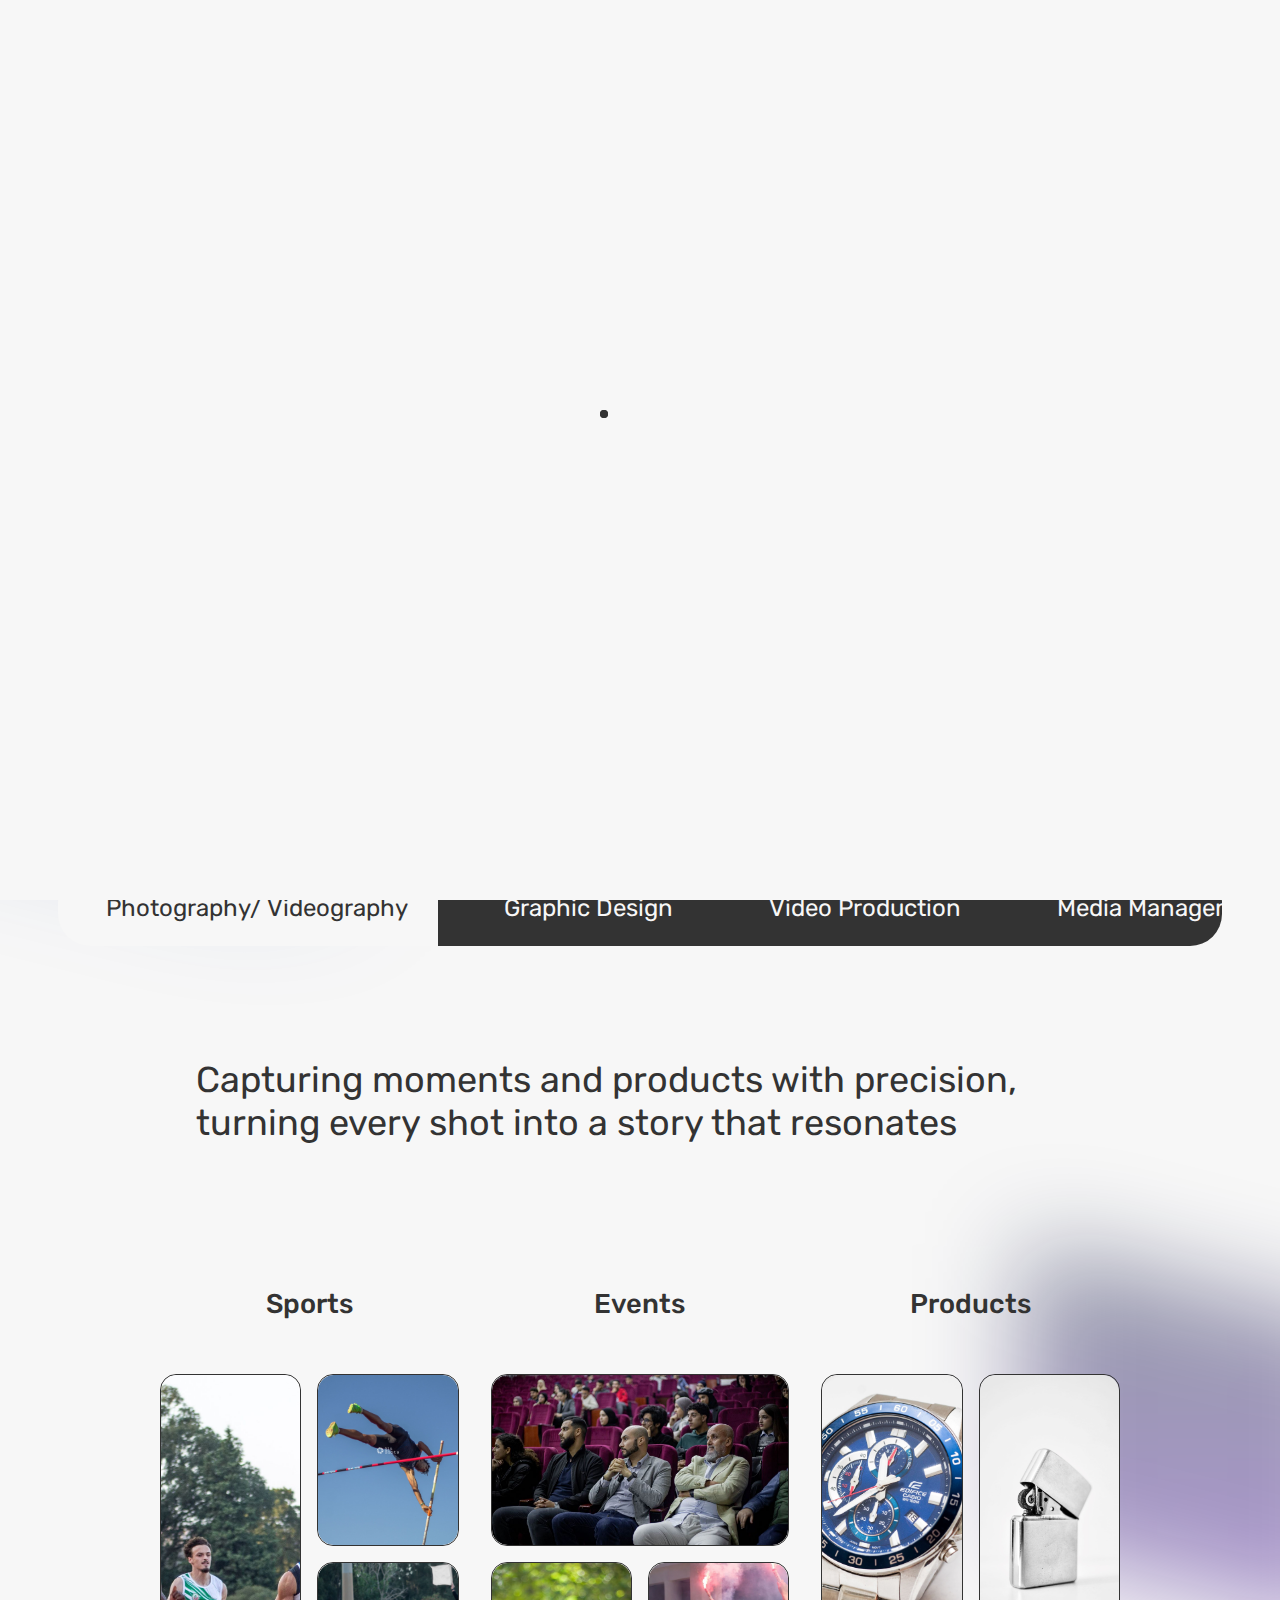
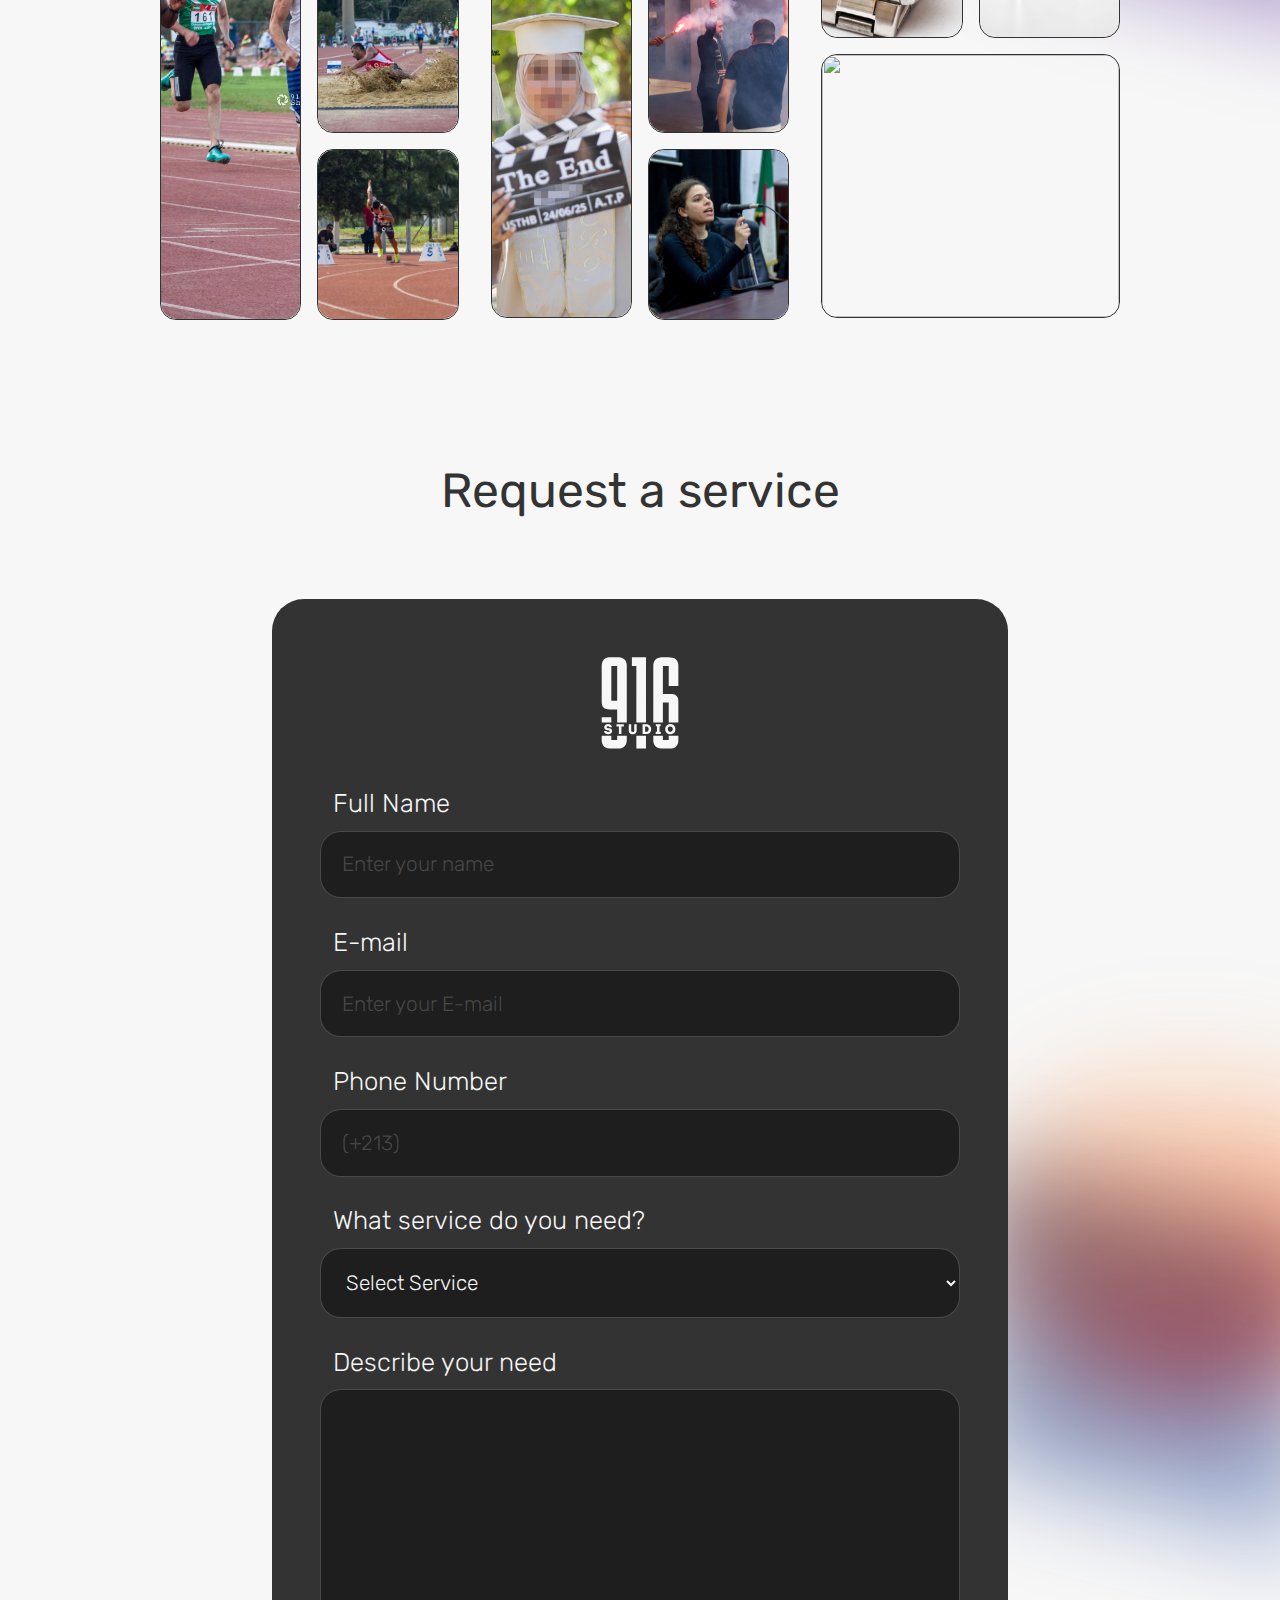
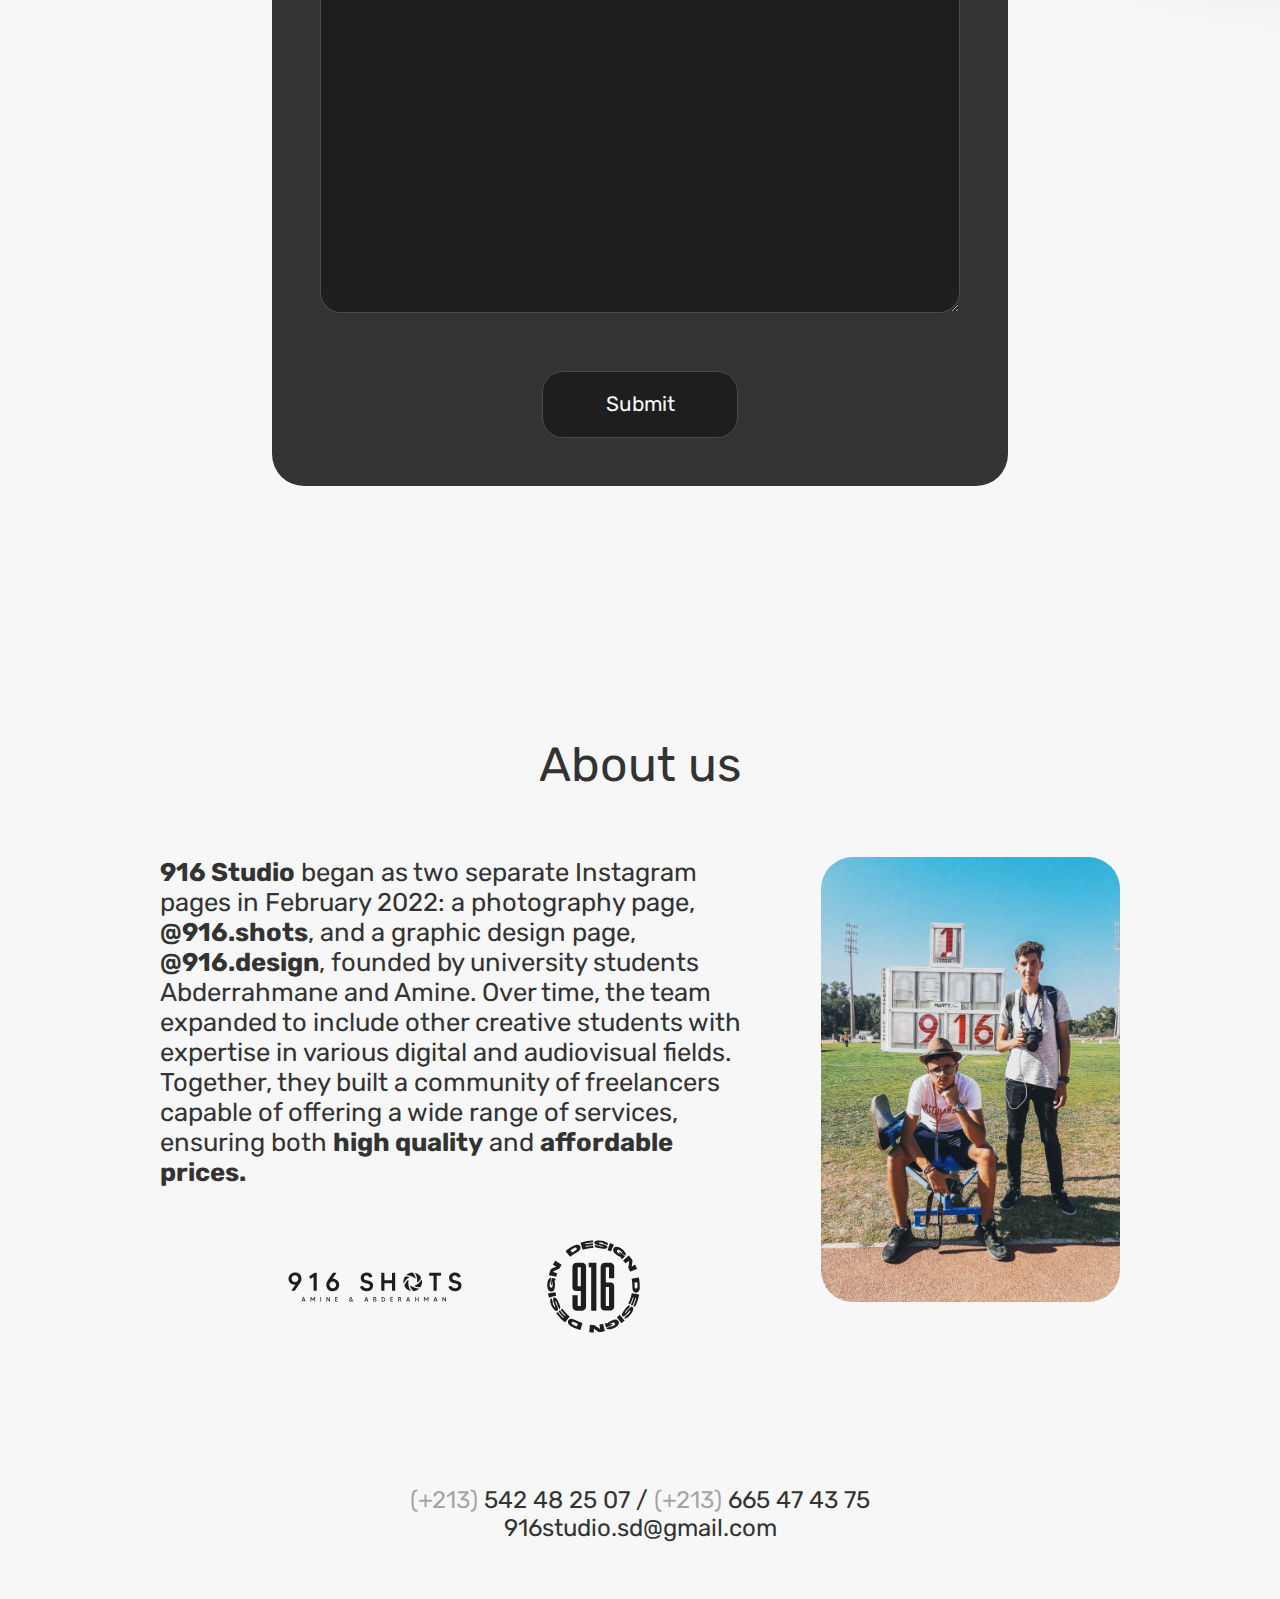
==== en/index.html @ 5a2e899f "v0.3" ====
<!DOCTYPE html>
<html lang="en">
<head>
   <meta charset="UTF-8">
   <meta name="viewport" content="width=device-width, initial-scale=1.0">
   <title>916 Studio</title>

   <!-- css -->
      <!--main stylesheet-->
   <link rel="stylesheet" href="../css/style.css">
      <!-- rubik font -->
   <link rel="preconnect" href="https://fonts.googleapis.com">
<link rel="preconnect" href="https://fonts.gstatic.com" crossorigin>
<link href="https://fonts.googleapis.com/css2?family=Open+Sans:ital,wght@0,300..800;1,300..800&family=Poppins:ital,wght@0,100;0,200;0,300;0,400;0,500;0,600;0,700;0,800;0,900;1,100;1,200;1,300;1,400;1,500;1,600;1,700;1,800;1,900&family=Rubik:ital,wght@0,300..900;1,300..900&display=swap" rel="stylesheet"> 
      <!--tab icon-->
   <link rel="shortcut icon" href="../assets/916logo.svg" type="image/x-icon">
      <!-- fancybox -->
   <link rel="stylesheet" href="../css/fancybox.css">
      <!-- fontawesome -->
      <link rel="stylesheet" href="https://cdnjs.cloudflare.com/ajax/libs/font-awesome/6.6.0/css/all.min.css" integrity="sha512-Kc323vGBEqzTmouAECnVceyQqyqdsSiqLQISBL29aUW4U/M7pSPA/gEUZQqv1cwx4OnYxTxve5UMg5GT6L4JJg==" crossorigin="anonymous" referrerpolicy="no-referrer" />






   <!-- JS -->
      <!-- main js -->
   <script src="../js/app.js" defer></script>


 
</head>
<body>
   <header class="header">
      <a href="#about">About us</a> 
      <a href="#form" class="contactUs">Contact Us</a>
   </header>

   <section id="hero-d" class="hero">
      <div class="left">
         <p class="t1">Full Digital Agency</p>
         <h1>Step into a better <br>Business</h1>
         <p>We improve <span>Companies & Personal Brands</span></p>
      </div>
      <div class="right">
         <img src="../assets/916logo.svg" alt="916 Studio">
         <a href="https://www.instagram.com/_916.studio_/" class="insta" target="_blank">
            <i class="fa-brands fa-instagram"></i>
            @916 studio
         </a>
      </div>
      <img src="../assets/bg1.svg" alt="" class="bg1">
   </section>

   <section id="hero-m" class="hero">
         <p class="t1">Full Digital Agency</p>
         <h1>Step into a better</h1>

         <div class="flex">
            <div class="left"><h1>Business</h1>
               <p>We improve <span>Companies & Personal Brands</span></p></div>
            <div class="right">
               <img src="../assets/916logo.svg" alt="916 Studio">
               <a href="https://www.instagram.com/_916.studio_/" class="insta" target="_blank">
                  <i class="fa-brands fa-instagram"></i>
                  @916 studio
               </a>
            </div>

      </div>
      <img src="../assets/bg1.svg" alt="" class="bg1">
   </section>

   <section class="works">

   <div class="filters">
      <div class="activeFilter"></div>
      <div class="filter active pv" data-filter="pv">Photography/ Videography</div>
      <div class="filter gd" data-filter="gd">Graphic Design</div>
      <div class="filter vp" data-filter="vp">Video Production</div>
      <div class="filter med" data-filter="med">Media Management</div>
      <div class="filter uiux" data-filter="uiux">Websites & UI/UX</div>
   </div>
   <div class="categoriesWrapper">
      
   <div class="category pv active">
      <p class="intro">Capturing moments and products with precision, turning every shot into a story that resonates</p>
      <div class="container">
         <div class="subcat sports">
            <p class="title">Sports</p>
            <div class="gridContainer">
               <a href="../assets/1 - Photography/Sport/1.jpg" data-fancybox="Photography - Sports" data-caption="Sports Portrait">
                  <img src="../assets/1 - Photography/Sport/1.jpg" alt="">
               </a>
               <a href="../assets/1 - Photography/Sport/2.jpg" data-fancybox="Photography - Sports" data-caption="Sports Portrait">
                  <img src="../assets/1 - Photography/Sport/2.jpg" alt="">
               </a>
               <a href="../assets/1 - Photography/Sport/3.jpg" data-fancybox="Photography - Sports" data-caption="Sports Portrait">
                  <img src="../assets/1 - Photography/Sport/3.jpg" alt="">
               </a>
               <a href="../assets/1 - Photography/Sport/4.jpg" data-fancybox="Photography - Sports" data-caption="Sports Portrait">
                  <img src="../assets/1 - Photography/Sport/4.jpg" alt="">
               </a>
               
            </div>
         </div>
         <div class="subcat events">
            <p class="title">Events</p>
            <div class="gridContainer">
               <a href="../assets/1 - Photography/Event/1.jpg" data-fancybox="Photography - Events" data-caption="Events Portrait">
               <img src="../assets/1 - Photography/Event/1.jpg" alt="">
               </a>
               <a href="../assets/1 - Photography/Event/2.jpg" data-fancybox="Photography - Events" data-caption="Events Portrait">
                  <img src="../assets/1 - Photography/Event/2.jpg" alt="">
               </a>
               <a href="../assets/1 - Photography/Event/3.jpg" data-fancybox="Photography - Events" data-caption="Events Portrait">
                  <img src="../assets/1 - Photography/Event/3.jpg" alt="">
               </a>
               <a href="../assets/1 - Photography/Event/4.jpg" data-fancybox="Photography - Events" data-caption="Events Portrait">
                  <img src="../assets/1 - Photography/Event/4.jpg" alt="">
               </a>
               
            </div>
         </div>
         <div class="subcat products">
            <p class="title">Products</p>
            <div class="gridContainer">
               <a href="../assets/1 - Photography/Product/1.jpg" data-fancybox="Photography - Products" data-caption="Products Portrait">
                  <img src="../assets/1 - Photography/Product/1.jpg" alt="">
               </a>
               <a href="../assets/1 - Photography/Product/2.jpg" data-fancybox="Photography - Products" data-caption="Products Portrait">
                  <img src="../assets/1 - Photography/Product/2.jpg" alt="">
               </a>
               <a href="../assets/1 - Photography/Product/3.jpg" data-fancybox="Photography - Products" data-caption="Products Portrait">
                  <img src="../assets/1 - Photography/Product/3.jpg" alt="">
               </a>
               
               
            </div>
         </div>
      </div>
   </div>
   <div class="category gd">
      <p class="intro">Crafting visually stunning designs that captivate your audience and elevate your brand’s identity</p>
      <div class="container">
         <div class="subcat branding">
            <p class="title">Branding</p>
            <div class="gridContainer">
               <a href="../assets/2 - Design/Branding/1.jpg" data-fancybox="Graphic Design - Branding" data-caption="Branding">
                  <img src="../assets/2 - Design/Branding/1.jpg" alt="">
               </a>
               <a href="../assets/2 - Design/Branding/2.png" data-fancybox="Graphic Design - Branding" data-caption="Branding">
                  <img src="../assets/2 - Design/Branding/2.png" alt="">
               </a>
               <a href="../assets/2 - Design/Branding/3.png" data-fancybox="Graphic Design - Branding" data-caption="Branding">
                  <img src="../assets/2 - Design/Branding/3.png" alt="">
               </a>
               <a href="../assets/2 - Design/Branding/4.png" data-fancybox="Graphic Design - Branding" data-caption="Branding">
                  <img src="../assets/2 - Design/Branding/4.png" alt="">
               </a>
            </div>
         </div>

         <div class="subcat posters">
            <p class="title">Posters</p>
            <div class="gridContainer">
               <a href="../assets/2 - Design/Poster/1.jpg" data-fancybox="Graphic Design - Posters" data-caption="Posters">
                  <img src="../assets/2 - Design/Poster/1.jpg" alt="">
               </a>
               <a href="../assets/2 - Design/Poster/2.jpg" data-fancybox="Graphic Design - Posters" data-caption="Posters">
                  <img src="../assets/2 - Design/Poster/2.jpg" alt="">
               </a>
               <a href="../assets/2 - Design/Poster/3.png" data-fancybox="Graphic Design - Posters" data-caption="Posters">
                  <img src="../assets/2 - Design/Poster/3.png" alt="">
               </a>
               <a href="../assets/2 - Design/Poster/4.jpg" data-fancybox="Graphic Design - Posters" data-caption="Posters">
                  <img src="../assets/2 - Design/Poster/4.jpg" alt="">
               </a>
            </div>
         </div>

         <div class="subcat printables">
            <p class="title">Printable</p>
            <div class="gridContainer">
               <a href="../assets/2 - Design/Printables/1.png" data-fancybox="Graphic Design - Printable" data-caption="Printable">
                  <img src="../assets/2 - Design/Printables/1.png" alt="">
               </a>
               <a href="../assets/2 - Design/Printables/2.png" data-fancybox="Graphic Design - Printable" data-caption="Printable">
                  <img src="../assets/2 - Design/Printables/2.png" alt="">
               </a>
               <a href="../assets/2 - Design/Printables/3.png" data-fancybox="Graphic Design - Printable" data-caption="Printable">
                  <img src="../assets/2 - Design/Printables/3.png" alt="">
               </a>
               <a href="../assets/2 - Design/Printables/4.png" data-fancybox="Graphic Design - Printable" data-caption="Printable">
                  <img src="../assets/2 - Design/Printables/4.png" alt="">
               </a>
            </div>
         </div>
      </div>
   </div>
   <div class="category vp">
      <p class="intro">Bringing your vision to life through dynamic video content, from events to commercials to motion graphics</p>
      <div class="container">
         <div class="subcat events-comm">
            <p class="title">Events & Commercials</p>
            <div class="gridContainer">
               <a href="../assets/3 - Video Production/Events & Commercials/tiu highlights.mp4" data-fancybox="Video Production - Events & Commercials" data-caption="Tech It Up Highlights">
                  <img src="../assets/1 - Photography/Product/3.jpg" alt="">
               </a>
               <a href="../assets/3 - Video Production/Events & Commercials/ignite high last.mp4" data-fancybox="Video Production - Events & Commercials" data-caption="Ignite Highlights">
                  <img src="../assets/1 - Photography/Product/3.jpg" alt="">
               </a>
               <a href="../assets/3 - Video Production/Events & Commercials/RECAP.mp4" data-fancybox="Video Production - Events & Commercials" data-caption="Recap Video">
                  <img src="../assets/1 - Photography/Product/3.jpg" alt="">
               </a>
               <a href="../assets/3 - Video Production/Events & Commercials/spb highlights.mp4" data-fancybox="Video Production - Events & Commercials" data-caption="Spelling Bee Highlights">
                  <img src="../assets/1 - Photography/Product/3.jpg" alt="">
               </a>
            </div>
         </div>

         <div class="subcat motionGraphics">
            <p class="title">Motion Graphics</p>
            <div class="gridContainer">
               <a href="#aquaMotion" data-fancybox="Video Production - Motion Graphics" data-caption="Aqua Motion Graphics">
                  <img src="../assets/1 - Photography/Product/3.jpg" alt="">
                  <div id="aquaMotion" class="lottieContainer"></div>
               </a>
               <a href="#majorMotion" data-fancybox="Video Production - Motion Graphics" data-caption="MAJOR Motion Graphics">
                  <img src="../assets/1 - Photography/Product/3.jpg" alt="">
                  <div id="majorMotion" class="lottieContainer"></div>
               </a>
               <a href="#panttriMotion" data-fancybox="Video Production - Motion Graphics" data-caption="Panttri Motion Graphics">
                  <img src="../assets/1 - Photography/Product/3.jpg" alt="">
                  <div id="panttriMotion" class="lottieContainer"></div>
               </a>
               
            </div>
         </div>
         
         
      </div>
   </div>
   <div class="category med">
      <p class="intro">Maximizing your brand’s reach and impact with strategic media management across all platforms</p>
      <div class="container">
         <div class="subcat">
            <p class="title">Media Management</p>
            <div class="gridContainer">
               <div class="facebookAnim"></div>
               <div class="instagramAnim"></div>
               <div class="youtubeAnim"></div>
               <div class="websiteAnim"></div>
               
            </div>
         </div>

      </div>
   </div>
   <div class="category uiux">
      <p class="intro">Building intuitive, user-centric websites that drive engagement and deliver seamless digital experiences</p>
      <div class="container">
         <div class="subcat websites motionGraphics">
            <p class="title">Websites</p>
            <div class="gridContainer">
               <a href="#aquaMotion" >
                  <img src="../assets/5 - Websites & UI UX/websites/boldo=landingpage.png" alt="">
                  
               </a>
               <a href="#majorMotion">
                  <img src="../assets/5 - Websites & UI UX/websites/polymaze.png" alt="">
               </a>
               <a href="#panttriMotion">
                  <img src="../assets/5 - Websites & UI UX/websites/eddie-homepage.png" alt="">
               </a>
               
            </div>
         </div>

         

         
      </div>
   </div>
   </div>
   <div class="bg2">
      <img src="../assets/bg2.svg" alt="">
   </div>
   </section>

   <section id="form">
      <p class="title">Request a service</p>

      <form action="https://script.google.com/macros/s/AKfycbzNjo3JsYWdeFVuOi_zn0ZlHzW0Jx4ur2ZrCqBUbPk4MSty4FqNXvdWJJ5gXZXS-sIGLg/exec" method="POST" class="form">
         <img src="../assets/916logo white.svg" alt="916 Studio">

         <div>
            
            <label for="fnameInp">Full Name</label>
            <input type="text" name="full_name" id="fnameInp" placeholder="Enter your name" required>

         </div>
         <div>
            <label for="email">E-mail</label>
            <input type="email" name="email" id="emailInp" placeholder="Enter your E-mail" required>

         </div>

         <div>
            <label for="phone_number">Phone Number</label>
            <input type="tel" name="phone_number" id="phoneNumInp" placeholder="(+213)" pattern="^(00213|\+213|0)(5|6|7)[0-9]{8}$" required>
   
         </div>

         <div>
            <label for="service">What service do you need?</label>
            <select name="service" id="serviceInp" required>
               <option value="select service" hidden selected>Select Service</option>
               <option value="photography/ videography">Photography & Videography</option>
               <option value="graphic design">Graphic Design</option>
               <option value="video Production">Video Production</option>
               <option value="media management">Media Management</option>
               <option value="web dev/ UI/UX">Web Development & UI/UX</option>
            </select>
         </div>

         <div>
            <label for="description">Describe your need</label>
            <textarea name="description" id="descriptionInp" min="10" rows="20"></textarea>
         </div>
         <p class="error"><b>Note: </b>We strictly do not use music in Video Production.</p>
         <button type="submit">Submit</button>
      </form>
      <div class="bg3">
         <img src="../assets/bg3.svg" alt="">

      </div>
   </section>

   <section id="about">
      <p class="title">About us</p>
<div class="flex">
   
   <div class="left">
      <p><b>916 Studio</b> began as two separate Instagram pages in February 2022: a photography page, <b>@916.shots</b>, and a graphic design page, <b>@916.design</b>, founded by university students Abderrahmane and Amine. Over time, the team expanded to include other creative students with expertise in various digital and audiovisual fields. Together, they built a community of freelancers capable of offering a wide range of services, ensuring both <b>high quality</b> and <b>affordable prices.</b></p>
      <div class="flex">
         <img src="../assets/Website/916 Shots.svg" alt="">
         <img src="../assets/Website/916DESIGNn-01.svg" alt="">
      </div>
   </div>
   <div class="right">
      <img src="../assets/Website/about-us.jpeg" alt="">
   </div>
</div>
   </section>

   <footer>
      <p class="num">
         <span>(+213)</span> 542 48 25 07 / <span>(+213)</span> 665 47 43 75
      </p>
      <p class="email">
         916studio.sd@gmail.com
      </p>
   </footer>

   <div class="loader">
      <div class="ld-ripple">
         <div></div>
         <div></div>
       </div>
   </div>


   <script src="https://cdn.jsdelivr.net/npm/@fancyapps/ui@5.0/dist/fancybox/fancybox.umd.js"></script>
   <script >
      Fancybox.bind('[data-fancybox]', {

   });   
   </script>


   <script src="../js/lottie.js"></script>
   <script src="../js/lottie-config.js"></script>
</body>
</html>
---- css/style.css ----
:root{

   --wbg: #F7F7F7;
   --d1: #1E1E1E;
   --d2: #333333;
   --placeholder: #F7F7F733;
   --purple: #462D80;
   --footer-n : #1E1E1E66;
   --font: 'Rubik', sans-serif;
   --red: #dc3545;

   --inline-m1: clamp(3em,15vw,10em);
   --inline-m2: clamp(3em,9vw,10em);
   --inline-m3: clamp(1.5em,4.5vw,5em);
}
*{
   margin: 0;
   padding: 0;
   box-sizing: border-box;
   font-family: var(--font);
}
html{
   scroll-behavior: smooth;
   /* overflow-x: hidden; */
}
body{
   background: var(--wbg);
   /* overflow-x: hidden; */
}


button, a{
   all: unset;
   cursor: pointer;
}

header{
   display: flex;
   justify-content: space-between;
   align-items: center;
   padding: 3em  var(--inline-m1);
}

header h2{
   font-weight: 800;
   color: var(--d1) ;
}

header a.contactUs{
   background: var(--d2);
   color: var(--wbg);
   border-radius: 1em;
   padding: 1em 2em;

}

header a:not(.contactUs){
   font-weight: 700;
   font-size: 1.5em;
}


span{
   color: var(--purple);

}

h1,p,h2,h3{
   color: var(--d2);
}

p.error{
   color:white;
   background: var(--red);
   padding: 1em;
   border: 1px solid red;
   width: 100%;
   display: none;
}

header,section,footer{
   max-width: 1800px;
   margin: auto;
}

section.hero{
   padding: 3em  var(--inline-m2);
   position: relative;
}

section.hero .right{
   display: flex;
   flex-direction: column;
   align-items: center;
   justify-content: center;
}

section.hero .right a{
   font-size: 1.4em;
   border: 1px solid var(--footer-n);
   padding: 0.5em 1em;
   background: #ffffff;
   border-radius: 0.5em;
   display: flex;
   gap: 0.4em;
   align-items: center;
   transition: 0.3s;
}

section.hero .right a:hover{
   color: #000000;
   background: #E7E7E711;
}


#hero-d{
   display: flex;
   justify-content: space-between;
}

section.hero p.t1{
   color: var(--d1);
}
section.hero h1{
   font-size: 6em;
   margin-bottom: 1em;
}
section.hero p{
   font-size: 2.5em;
}
.bg1,.bg2,.bg3{
   position: absolute;
   /* filter: blur(50px); */
   z-index: -1;
   max-width: 80vw;
   overflow: hidden;

}

.bg1 img,.bg2 img,.bg3 img{
   max-width: 100%;
}

section.hero .bg1{
   left: 0;
   top: 40vh;
   transform: translateY(-50%) scale(1.5);

}
section.hero#hero-d{
   display: flex;
}
section.hero#hero-m{
   display: none;
}

section.hero#hero-m>h1{
   margin-bottom: 0;
   text-wrap: nowrap;
}

section.hero#hero-m .flex{
   display: grid;
   grid-template-columns: repeat(2,1fr);
}

section.hero#hero-m .flex img{
   max-width: 100%;
}  

section.works .filters::-webkit-scrollbar{
   height: 7px;
   padding: 2px;
   width: 90%;
}

section.works .filters::-webkit-scrollbar-track-piece{
   background: var(--d2);

}

section.works .filters::-webkit-scrollbar-button{
   width: 1em;
   display: block;
   background: transparent;
}
section.works .filters::-webkit-scrollbar-thumb{
   background: var(--d1);
   border-radius: 100vmax;
   
}

section.works .filters{
   background: var(--d2);
   display: flex;
   margin: 3em  var(--inline-m3);
   overflow-x: auto;
   border-radius: 2em;
   position: relative;
   align-items: stretch;
}
section.works .filters .filter{
   color: var(--wbg);
   padding: 1em 2em;
   font-size: 1.5em;
   text-align: center;
   cursor: pointer;
   transition: 0.1s;
   z-index: 1;
   flex-shrink: 0;
   /* flex: 1; */
   height: 100%;
   
   flex-grow: 1;
}


section.works .filters .filter.active{
   color: var(--d2);
   transition: 0;
}
section.works .filters .filter.active:hover{
   background: transparent;
}

section.works .filters .filter:hover{
   background: var(--d1);

}

section.works .filters .activeFilter{
   background: var(--wbg);
   position: absolute;
   height: 100%;
   /* border-radius: 2em; */
   top: 0;
   left: 0;
   width: 100px;
   z-index: 0;
   transition: 0.4s ease-in-out;
}

section.works .categoriesWrapper{
   position: relative;
}
section.works .category{
   padding: 4em var(--inline-m1);
   position: relative;
   visibility: hidden;
   opacity: 0;
   height: 0;
   /* display: none; */
   transition: opacity 0.3s;
   padding: 0;
   z-index: var(--1h);
   top: 0;
   box-sizing: border-box;
}

section.works .category.active{
   padding: 4em var(--inline-m1);
   opacity: 1;
   z-index: 10;
   display: block;
   visibility: visible;
   height: auto;
   padding: auto;
}
section.works .category p.intro{
   font-size: 2.25em;
   margin: 0 1em 4em;
}
section.works .category .container{
   display: grid;
   gap: 2em;
   grid-template-columns: repeat(3,1fr);
   /* height: 70vh; */
   box-sizing: content-box;
}


.subcat{
   display: flex;
   flex-direction: column;
   align-items: center;
   min-height: calc(var(--gcontainerh) + 10vh);

}
p.title{
   font-size: 1.7em;
   font-weight: 500;
   margin-bottom: 2em;
}
.gridContainer img{
   width: 100%;
   height: 100%;
   object-fit: cover;
   border-radius: 1em;
   transition: 0.3s ease-in-out;
}  
.gridContainer a{
   overflow: hidden;
}

.gridContainer img:hover{
   scale: 1.03;
}


.subcat .gridContainer{
   display: grid;
   grid-template-columns: repeat(2,1fr);
   grid-template-rows: repeat(3,1fr);
   gap: var(--gcontainerg);
   width: 100%;
   height: var(--gcontainerh);
   max-height: 0;
   /* height: var(--gcontainerh); */
}

.subcat .gridContainer a{
   border: solid 1px var(--d2);
   border-radius: 1em;
   /* overflow: hidden; */
}
.gridContainer a img{
   width: 100%;
   height: 100%;
}
:root{
   --gcontainerh: 60vh;
   --gcontainerg: 1em;
   --1h:  calc((var(--gcontainerh) - 2* var(--gcontainerg))/3);
   --2h:  calc(2*(var(--gcontainerh) - 2* var(--gcontainerg)) / 3 + var(--gcontainerg));
   --halfh: calc((var(--gcontainerh) - 1* var(--gcontainerg))/2);
  
}

/* sports start */
.subcat.sports .gridContainer a:first-child{
   grid-row-start: 1;
   grid-row-end: 4;
   


}

.subcat.sports .gridContainer a:not(:first-child){

   height: var(--1h);
}

/* sports end */
/* events start */

.subcat.events .gridContainer a:first-child{
   grid-column-start: 1;
   grid-column-end: 3;
   height: var(--1h);
}

.subcat.events .gridContainer a:nth-child(2){
   grid-row-start: 2;
   grid-row-end: 4;
   height: var(--2h);
}

.subcat.events .gridContainer a:nth-child(3),.subcat.events .gridContainer a:nth-child(4){
   height: var(--1h);
}
/* events end */


/* products start */
.subcat.products .gridContainer{
   grid-template-rows: repeat(2,1fr);
}
.subcat.products .gridContainer a:nth-child(3){
   grid-column-start: 1;
   grid-column-end: 3;
   height: var(--halfh);

}

.subcat.products .gridContainer a:nth-child(1),.subcat.products .gridContainer a:nth-child(2){
   height: var(--halfh);
}

/* products end */

/* Branding start */
.subcat.branding .gridContainer a:first-child{
   grid-row-start: 1;
   grid-row-end: 3;
   height: var(--2h);
}

.subcat.branding .gridContainer a:nth-child(4){
   grid-column-start: 1;
   grid-column-end: 3;
   background: #F7F7F7;
   height: var(--1h);
}

.subcat.branding .gridContainer a:nth-child(2),.subcat.branding .gridContainer a:nth-child(3){
   height: var(--1h);
   background: white;

}

.subcat.branding .gridContainer a:nth-child(2) img,
.subcat.branding .gridContainer a:nth-child(3) img ,
.subcat.branding .gridContainer a:nth-child(4) img{
   object-fit: contain;
}


/* branding end */
/* posters start */
.subcat.posters .gridContainer a:nth-child(1),
.subcat.posters .gridContainer a:nth-child(4){
   height: var(--1h);
   background: red;

}

.subcat.posters .gridContainer a:nth-child(2){

   height: var(--2h);
   background: blue;
   grid-row: span 2;


}



.subcat.posters .gridContainer a:nth-child(3){

   height: var(--2h);
   background: blue;
   grid-row: span 2;
}  


/* posters end */

/* printable start */
.subcat.printables .gridContainer a:nth-child(1){
   grid-column: span 2;
   height: var(--1h);

}
.subcat.printables .gridContainer a:nth-child(3){
   grid-row: span 2;
}
.subcat.printables .gridContainer a:nth-child(2),
.subcat.printables .gridContainer a:nth-child(4){
   height: var(--1h);
}
/* printable end */

/* motion graphics start */
.subcat.motionGraphics .gridContainer a:nth-child(1){
   grid-column: span 2;
   height: var(--1h);
}

.subcat.motionGraphics .gridContainer a:nth-child(2),
.subcat.motionGraphics .gridContainer a:nth-child(3){
   grid-row: span 2;
   height: var(--2h);
}

/* motion graphics end */

/* events start */

.subcat.events-comm .gridContainer a:nth-child(1),
.subcat.events-comm .gridContainer a:nth-child(3){
   grid-row: span 2;
   height: var(--2h);

}




/* events end */



section.works .category.vp .container{
   grid-template-columns: repeat(6,1fr);
}
section.works .category.uiux .container .subcat{
   /* grid-template-columns: ; */
   grid-column: 2;
}
section.works .category.vp .container .subcat:first-child{
   grid-column: 2 / span 2;
}


section.works .category.vp .container .subcat{
   grid-column: span 2;
}


.lottieContainer{
   display: none;
}

.lottieContainer *{
   max-height: 70vh;
}


section.works .category.med .container {
   grid-template-columns: repeat(1,1fr);

}

section.works .category.med .container .gridContainer{
   grid-template-columns: repeat(4,1fr);
}


section.works{
   position: relative;
   /* overflow-x: hidden; */
}
section.works .bg2{
   right: 0;
   top: 20%;
   /* scale: 1.3; */
}



section#form{
   display: flex;
   flex-direction: column;
   align-items: center;
   padding: 5em calc(2 * var(--inline-m1));
   position: relative;
}

section#form .bg3{
   right: 0;
   top: 50%;
   transform: translateY(-50%);
   /* scale: 1.3; */
}

section#form form{
   display: flex;
   flex-direction: column;
   align-items: center;
   background: var(--d2);
   border-radius: 2em;
   padding: 3em;
   margin: 5em var(--inline-m1);
   box-sizing: content-box;
   width: 100%;
   gap: 1em;

}
section#form p.title,
section#about p.title{
   font-size: 3em;
   font-weight: 400;
   margin-bottom: 0;
   /* margin-top: 2em; */
}
section#form form img{
   height: 7em;
}
input{
   all: unset;
}
section#form form div{
   width: 100%;
   display: flex;flex-direction: column;
   /* gap: 2em; */
}

   section#form form input,
   section#form form select,
   section#form form textarea{
   background: var(--d1);
   padding: 1em;
   border: 1px solid var(--placeholder);
   border-radius: 1em;
   resize: vertical;
   color: var(--wbg);
   font-size: 1.3em;
   font-weight: 300;
}

section#form form label{
   color: var(--wbg);
   font-size: 1.6em;
   font-weight: 300;
   margin: .5em;
}

section#form form select option{
   font-size: 1.3em;
   padding: 1em;
}

  

section#form form ::placeholder{
   color: var(--placeholder);
}

section#form form button{
   padding: 1em 3em;
   background: var(--d1);
   border: 1px solid var(--placeholder);
   border-radius: 1em;
   color: var(--wbg);
   font-size: 1.3em;
   margin-top: 2em;
   transition: 0.3s;

}
section#form form button:hover{
   background: #101010;
}


/* about us */

section#about{
   display: flex;
   flex-direction: column;
   align-items: center;
   padding: 10vh var(--inline-m1);
   gap: 4em;

}


section#about .flex{
   display: grid;
   grid-template-columns: 2fr 1fr;
   gap: 4em;
}
section#about .flex img{
   max-width: 100%;
}

section#about .flex .right img{
   border-radius: 2em;
}


section#about .left{
   display: flex;flex-direction: column;
   justify-content: space-between;
}


section#about .left p{
   font-size: 2em;
}


section#about .left .flex{
   gap: 4em;
   padding: 3em 7em 0;
   align-items: center;
   justify-content: center;
}





footer{
   text-align: center;
   margin: var(--inline-m3);
   font-size: 1.5em;
}

footer span{
   color: var(--footer-n);
}
@media screen and (max-width:1400px) {
   section#about .left p {
      font-size: 1.6em;
   }
}



@media screen and (max-width:1020px) {
   :root{
      --inline-m1: clamp(2.5em,15vw,8em);
      --inline-m2: clamp(2.5em,9vw,8em);
      --inline-m3: clamp(1.25em,4.5vw,4em);
   }
   body{
      font-size: 14px;
   }

   section.hero h1{
      font-size: 5em;
   }
   section.works .category .container , section.works .category.vp .container { 
      grid-template-columns: repeat(2,1fr);
   }
   section.works .category.vp .container .subcat:first-child {
      grid-column: span 1;
  }
  section.works .category.vp .container .subcat {
   grid-column: span 1;
}
section#about .left .flex {
   padding: 1em 5em 0;
}
   section#about .left p {
      font-size: 1.6em;
   }
   section#form {
      padding: 2em calc(1.4*var(--inline-m1));
  }
}

@media screen and (max-width:900px) {
   body{
      font-size: 13px;
   }
   section.works .category p.intro {
      margin: 0 0em 3em;
  }
  section#about .left p {
   font-size: 1.45em;
   }
   section#about .left .flex {
      padding: 1em 4em 0;
   }
   
}


@media screen and (max-width:768px) {
   section.hero#hero-d{
      display: none;
   }
   section.hero#hero-m{
      display: block;
   }
   section.hero h1{
      font-size: 4em;
   }
   section.hero p {
      font-size: 2.2em;
   }
   section.works .filters::-webkit-scrollbar{
      height: 4px;
      padding: 1px;
      width: 90%;
   }
   section.works .category .container , section.works .category.vp .container { 
      grid-template-columns: repeat(1,1fr);
   }

   section#about > .flex{
      grid-template-columns: repeat(1,1fr);
   }
   section#about .left p {
      font-size: 1.7em;
   }

   section#about .flex .right {
      margin: 0 5em;
   }
   section#about .left .flex {
      padding: 1em 3em 0;
   }
   section#form {
      padding: 2em calc(1.3 * var(--inline-m1));
  }
}

@media screen and (max-width:650px) {
   :root{
      --inline-m1: clamp(2em,11vw,6.5em);
      --inline-m2: clamp(2em,7vw,6.5em);
      --inline-m3: clamp(1em,5vw,3em);
   }
   body{
      font-size: 12px;
   }

   section.hero .bg1{
      left: -30%;
   }

   section.works .category p.intro {
      font-size: 2em;
   }
}

@media screen and (max-width:600px) {
   section.hero h1{
      font-size: 3.5em;
   }
   section.hero p {
      font-size: 2em;
   }

   section.works .filters .filter {
      padding: 0.75em 1.5em;
   }
   section#about .flex .right {
      margin: 0 2.7em;
   }
}

@media screen and (max-width:550px) {
   body{
      font-size: 11px;
   }
   :root{
      --inline-m1: clamp(1em,8vw,5em);
      --inline-m2: clamp(1em,5vw,5em);
      --inline-m3: clamp(0.6em,3vw,2em);
   }
   section.works .filters {
      border-radius: 1.5em;
   }
   section#about .flex .right {
      margin: 0 3em;
   }
   section#form form {
      padding: 2em;
   }

}

@media screen and (max-width:450px) {
   body{
      font-size: 10px;
   }
   /* section.hero h1{
      font-size: 3em;
   } */
   section.hero p {
      font-size: 1.7em;
   }

   section.works .filters .filter {
      padding: 0.6em 1em;
      font-size: 1.25em;
   }

   section#about .flex .right {
      margin: 0 2em;
   }
   section#about .left p{
      font-size: 1.55em;
   }
}

@media screen and (max-width:350px) {
   section#form form {
      padding: 1em;
   }

   body{
      font-size: 9px;
   }
   section.hero h1{
      font-size: 2.7em;
   }
   section.works .category p.intro {
      font-size: 1.8em;
   }
}

@media screen and (max-width:300px) {
  

   body{
      font-size: 8px;
   }
   section.hero h1{
      font-size: 2.5em;
   }
}
@media screen and (max-width:200px) {
  

   body{
      font-size: 8px;
   }
   section.hero h1{
      font-size: 2.1em;
   }
}


.loader{
   background: var(--wbg);
   width: 100vw;
   height: 100lvh;
   display: grid;
   place-items: center;
   position: fixed;
   top: 0;
   left: 0;
   z-index: 100;
}
.ld-ripple {
   position: relative;
   width: 80px;
   height: 80px;
 }
 
 .ld-ripple div {
   position: absolute;
   border: 4px solid #333;
   opacity: 1;
   border-radius: 50%;
   animation: ld-ripple 1s cubic-bezier(0, 0.2, 0.8, 1) infinite;
 }
 
 .ld-ripple div:nth-child(2) {
   animation-delay: -0.5s;
 }
 
 @keyframes ld-ripple {
   0% {
     top: 36px;
     left: 36px;
     width: 0;
     height: 0;
     opacity: 0;
   }
 
   4.9% {
     top: 36px;
     left: 36px;
     width: 0;
     height: 0;
     opacity: 0;
   }
 
   5% {
     top: 36px;
     left: 36px;
     width: 0;
     height: 0;
     opacity: 1;
   }
 
   100% {
     top: 0px;
     left: 0px;
     width: 72px;
     height: 72px;
     opacity: 0;
   }
 }
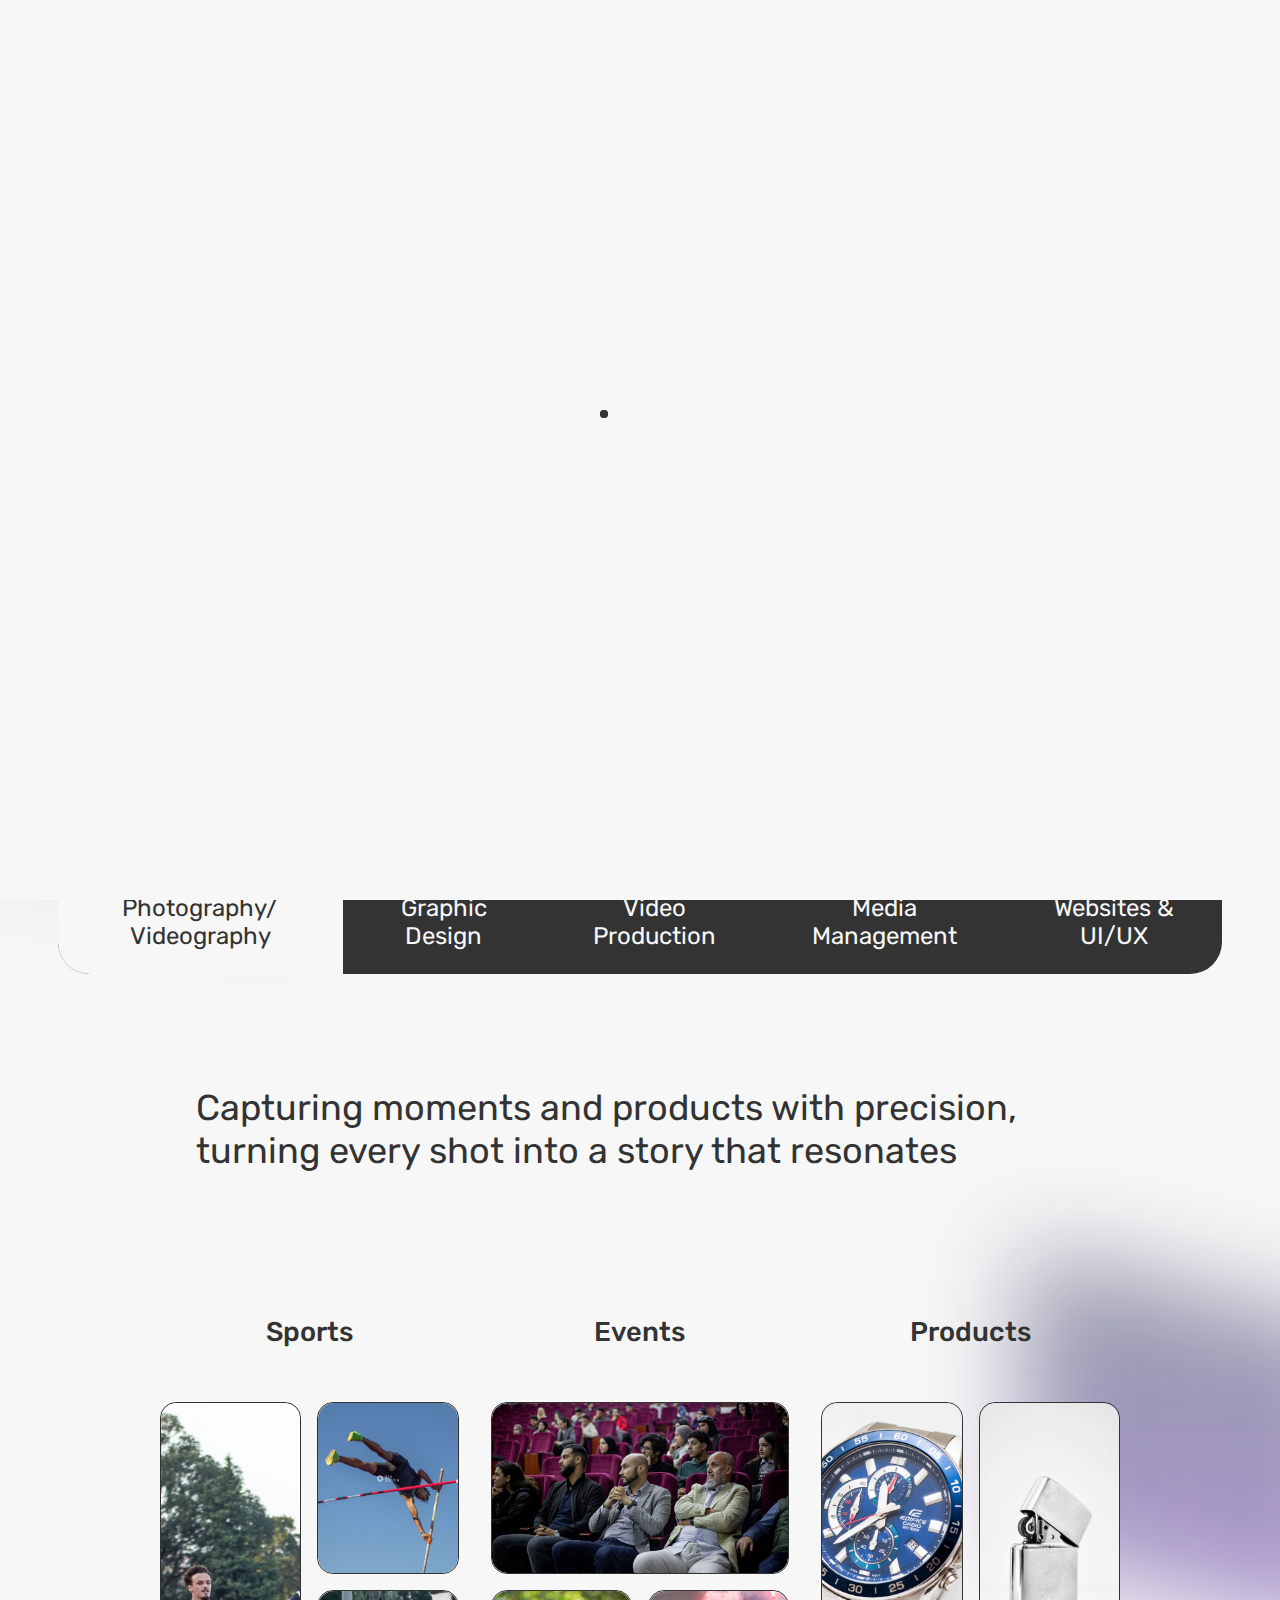
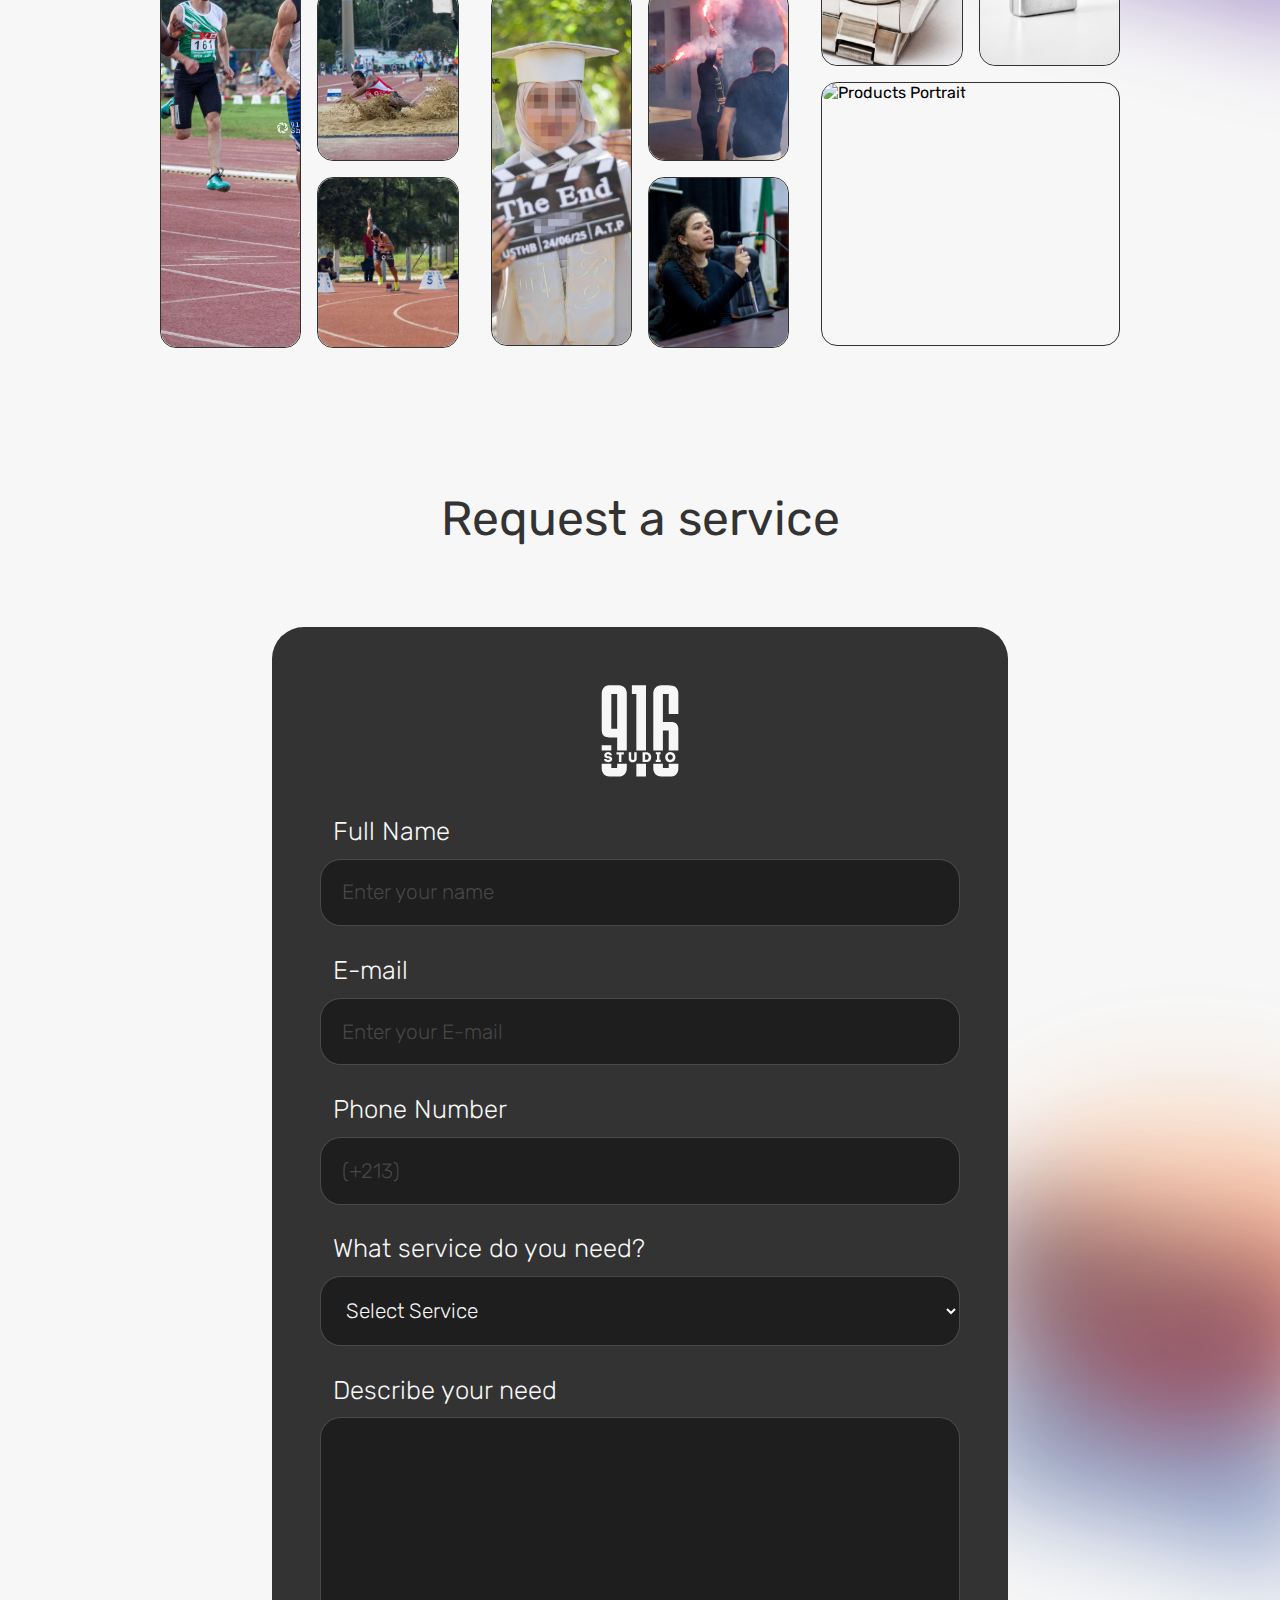
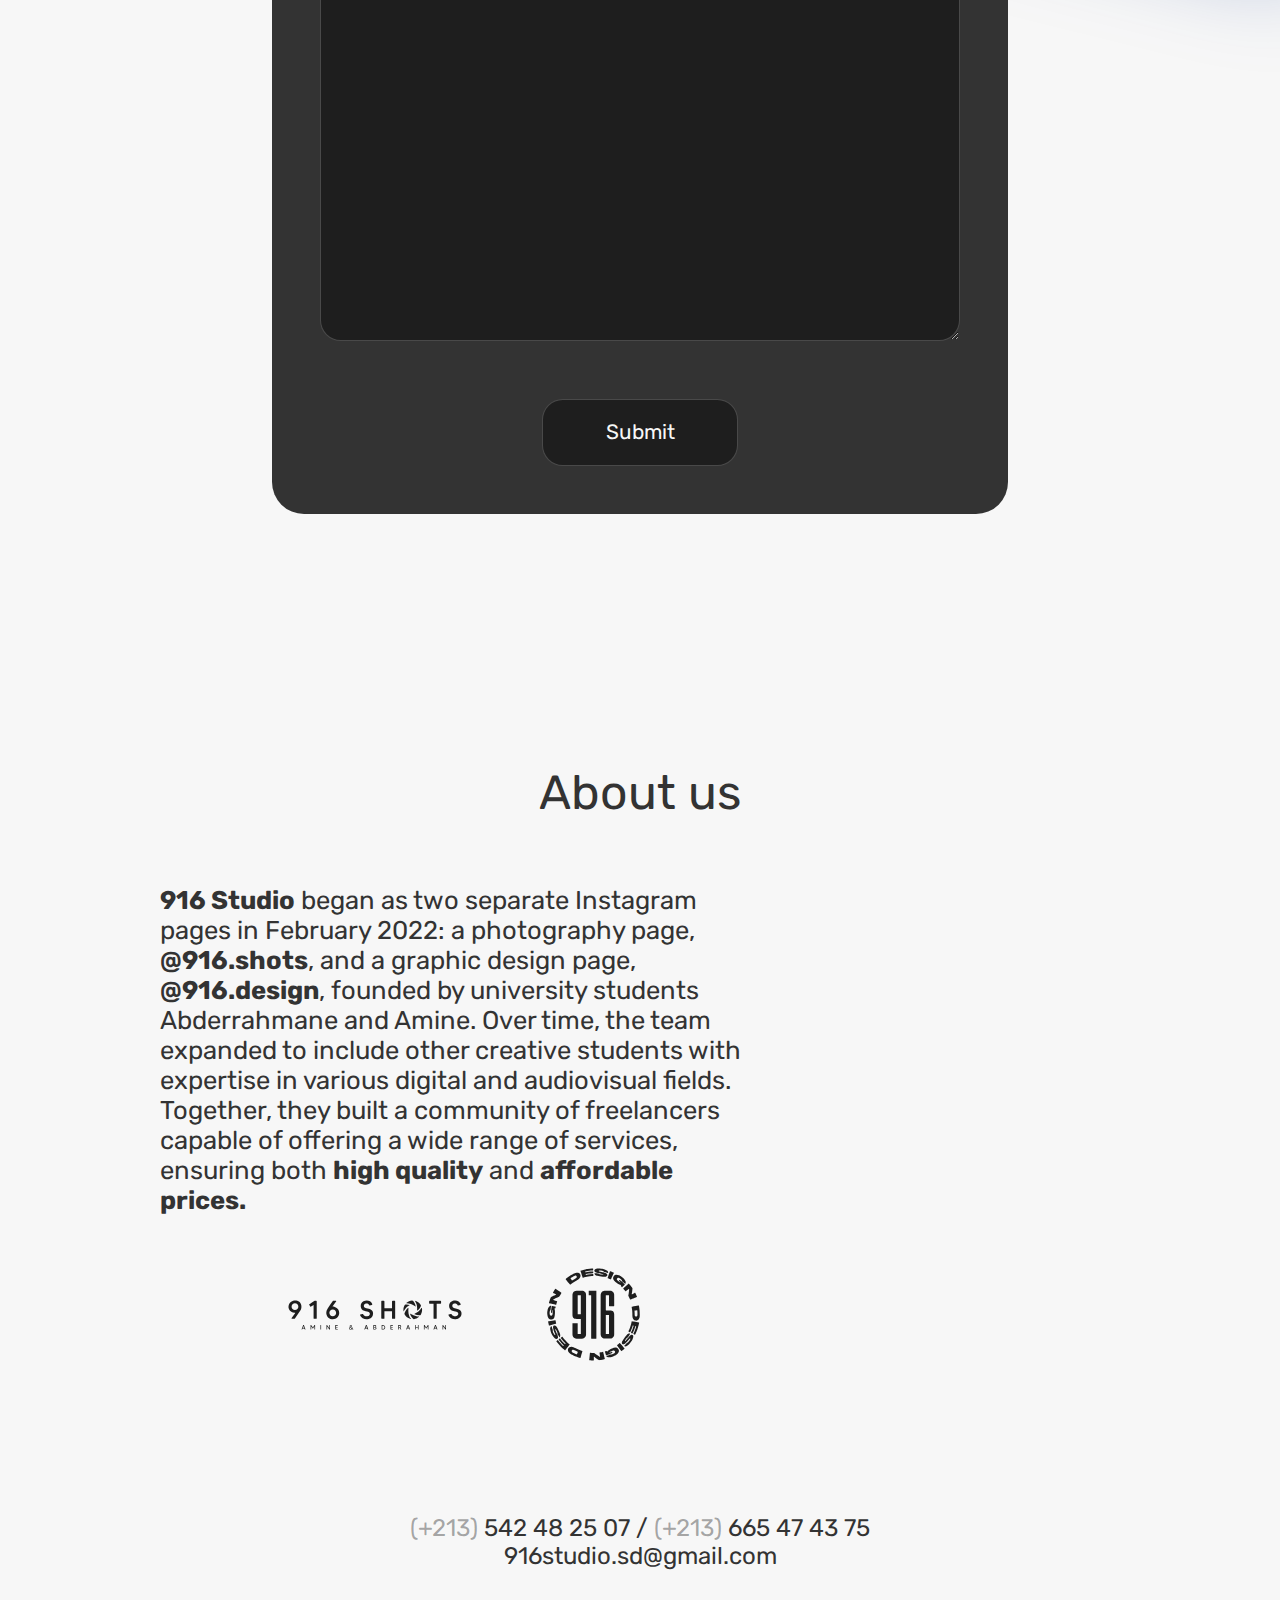
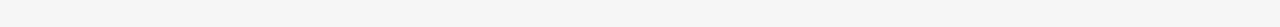
==== commit 11b38468: "v0.4" ====
--- a/en/index.html
+++ b/en/index.html
@@ -44,7 +44,7 @@
          <p>We improve <span>Companies & Personal Brands</span></p>
       </div>
       <div class="right">
-         <img src="../assets/916logo.svg" alt="916 Studio">
+         <img src="../assets/916logo.svg" class="logo" alt="916 Studio">
          <a href="https://www.instagram.com/_916.studio_/" class="insta" target="_blank">
             <i class="fa-brands fa-instagram"></i>
             @916 studio
@@ -61,7 +61,7 @@
             <div class="left"><h1>Business</h1>
                <p>We improve <span>Companies & Personal Brands</span></p></div>
             <div class="right">
-               <img src="../assets/916logo.svg" alt="916 Studio">
+               <img src="../assets/916logo.svg" class="logo" alt="916 Studio">
                <a href="https://www.instagram.com/_916.studio_/" class="insta" target="_blank">
                   <i class="fa-brands fa-instagram"></i>
                   @916 studio
@@ -91,16 +91,16 @@
             <p class="title">Sports</p>
             <div class="gridContainer">
                <a href="../assets/1 - Photography/Sport/1.jpg" data-fancybox="Photography - Sports" data-caption="Sports Portrait">
-                  <img src="../assets/1 - Photography/Sport/1.jpg" alt="">
+                  <img src="../assets/1 - Photography/Sport/1.jpg" loading="lazy" alt="Sports Portrait">
                </a>
                <a href="../assets/1 - Photography/Sport/2.jpg" data-fancybox="Photography - Sports" data-caption="Sports Portrait">
-                  <img src="../assets/1 - Photography/Sport/2.jpg" alt="">
+                  <img src="../assets/1 - Photography/Sport/2.jpg" loading="lazy" alt="Sports Portrait">
                </a>
                <a href="../assets/1 - Photography/Sport/3.jpg" data-fancybox="Photography - Sports" data-caption="Sports Portrait">
-                  <img src="../assets/1 - Photography/Sport/3.jpg" alt="">
+                  <img src="../assets/1 - Photography/Sport/3.jpg" loading="lazy" alt="Sports Portrait">
                </a>
                <a href="../assets/1 - Photography/Sport/4.jpg" data-fancybox="Photography - Sports" data-caption="Sports Portrait">
-                  <img src="../assets/1 - Photography/Sport/4.jpg" alt="">
+                  <img src="../assets/1 - Photography/Sport/4.jpg" loading="lazy" alt="Sports Portrait">
                </a>
                
             </div>
@@ -109,16 +109,16 @@
             <p class="title">Events</p>
             <div class="gridContainer">
                <a href="../assets/1 - Photography/Event/1.jpg" data-fancybox="Photography - Events" data-caption="Events Portrait">
-               <img src="../assets/1 - Photography/Event/1.jpg" alt="">
+               <img src="../assets/1 - Photography/Event/1.jpg" loading="lazy" alt="Events Portrait">
                </a>
                <a href="../assets/1 - Photography/Event/2.jpg" data-fancybox="Photography - Events" data-caption="Events Portrait">
-                  <img src="../assets/1 - Photography/Event/2.jpg" alt="">
+                  <img src="../assets/1 - Photography/Event/2.jpg" loading="lazy" alt="Events Portrait">
                </a>
                <a href="../assets/1 - Photography/Event/3.jpg" data-fancybox="Photography - Events" data-caption="Events Portrait">
-                  <img src="../assets/1 - Photography/Event/3.jpg" alt="">
+                  <img src="../assets/1 - Photography/Event/3.jpg" loading="lazy" alt="Events Portrait">
                </a>
                <a href="../assets/1 - Photography/Event/4.jpg" data-fancybox="Photography - Events" data-caption="Events Portrait">
-                  <img src="../assets/1 - Photography/Event/4.jpg" alt="">
+                  <img src="../assets/1 - Photography/Event/4.jpg" loading="lazy" alt="Events Portrait">
                </a>
                
             </div>
@@ -127,13 +127,13 @@
             <p class="title">Products</p>
             <div class="gridContainer">
                <a href="../assets/1 - Photography/Product/1.jpg" data-fancybox="Photography - Products" data-caption="Products Portrait">
-                  <img src="../assets/1 - Photography/Product/1.jpg" alt="">
+                  <img src="../assets/1 - Photography/Product/1.jpg" loading="lazy" alt="Products Portrait">
                </a>
                <a href="../assets/1 - Photography/Product/2.jpg" data-fancybox="Photography - Products" data-caption="Products Portrait">
-                  <img src="../assets/1 - Photography/Product/2.jpg" alt="">
+                  <img src="../assets/1 - Photography/Product/2.jpg" loading="lazy" alt="Products Portrait">
                </a>
                <a href="../assets/1 - Photography/Product/3.jpg" data-fancybox="Photography - Products" data-caption="Products Portrait">
-                  <img src="../assets/1 - Photography/Product/3.jpg" alt="">
+                  <img src="../assets/1 - Photography/Product/3.jpg" loading="lazy" alt="Products Portrait">
                </a>
                
                
@@ -148,16 +148,16 @@
             <p class="title">Branding</p>
             <div class="gridContainer">
                <a href="../assets/2 - Design/Branding/1.jpg" data-fancybox="Graphic Design - Branding" data-caption="Branding">
-                  <img src="../assets/2 - Design/Branding/1.jpg" alt="">
+                  <img src="../assets/2 - Design/Branding/1.jpg" loading="lazy" alt="Branding">
                </a>
                <a href="../assets/2 - Design/Branding/2.png" data-fancybox="Graphic Design - Branding" data-caption="Branding">
-                  <img src="../assets/2 - Design/Branding/2.png" alt="">
+                  <img src="../assets/2 - Design/Branding/2.png" loading="lazy" alt="Branding">
                </a>
                <a href="../assets/2 - Design/Branding/3.png" data-fancybox="Graphic Design - Branding" data-caption="Branding">
-                  <img src="../assets/2 - Design/Branding/3.png" alt="">
+                  <img src="../assets/2 - Design/Branding/3.png" loading="lazy" alt="Branding">
                </a>
                <a href="../assets/2 - Design/Branding/4.png" data-fancybox="Graphic Design - Branding" data-caption="Branding">
-                  <img src="../assets/2 - Design/Branding/4.png" alt="">
+                  <img src="../assets/2 - Design/Branding/4.png" loading="lazy" alt="Branding">
                </a>
             </div>
          </div>
@@ -166,16 +166,16 @@
             <p class="title">Posters</p>
             <div class="gridContainer">
                <a href="../assets/2 - Design/Poster/1.jpg" data-fancybox="Graphic Design - Posters" data-caption="Posters">
-                  <img src="../assets/2 - Design/Poster/1.jpg" alt="">
+                  <img src="../assets/2 - Design/Poster/1.jpg" loading="lazy" alt="Poster">
                </a>
                <a href="../assets/2 - Design/Poster/2.jpg" data-fancybox="Graphic Design - Posters" data-caption="Posters">
-                  <img src="../assets/2 - Design/Poster/2.jpg" alt="">
+                  <img src="../assets/2 - Design/Poster/2.jpg" loading="lazy" alt="Poster">
                </a>
                <a href="../assets/2 - Design/Poster/3.png" data-fancybox="Graphic Design - Posters" data-caption="Posters">
-                  <img src="../assets/2 - Design/Poster/3.png" alt="">
+                  <img src="../assets/2 - Design/Poster/3.png" loading="lazy" alt="Poster">
                </a>
                <a href="../assets/2 - Design/Poster/4.jpg" data-fancybox="Graphic Design - Posters" data-caption="Posters">
-                  <img src="../assets/2 - Design/Poster/4.jpg" alt="">
+                  <img src="../assets/2 - Design/Poster/4.jpg" loading="lazy" alt="Poster">
                </a>
             </div>
          </div>
@@ -184,16 +184,16 @@
             <p class="title">Printable</p>
             <div class="gridContainer">
                <a href="../assets/2 - Design/Printables/1.png" data-fancybox="Graphic Design - Printable" data-caption="Printable">
-                  <img src="../assets/2 - Design/Printables/1.png" alt="">
+                  <img src="../assets/2 - Design/Printables/1.png" loading="lazy" alt="Printable">
                </a>
                <a href="../assets/2 - Design/Printables/2.png" data-fancybox="Graphic Design - Printable" data-caption="Printable">
-                  <img src="../assets/2 - Design/Printables/2.png" alt="">
+                  <img src="../assets/2 - Design/Printables/2.png" loading="lazy" alt="Printable">
                </a>
                <a href="../assets/2 - Design/Printables/3.png" data-fancybox="Graphic Design - Printable" data-caption="Printable">
-                  <img src="../assets/2 - Design/Printables/3.png" alt="">
+                  <img src="../assets/2 - Design/Printables/3.png" loading="lazy" alt="Printable">
                </a>
                <a href="../assets/2 - Design/Printables/4.png" data-fancybox="Graphic Design - Printable" data-caption="Printable">
-                  <img src="../assets/2 - Design/Printables/4.png" alt="">
+                  <img src="../assets/2 - Design/Printables/4.png" loading="lazy" alt="Printable">
                </a>
             </div>
          </div>
@@ -206,16 +206,16 @@
             <p class="title">Events & Commercials</p>
             <div class="gridContainer">
                <a href="../assets/3 - Video Production/Events & Commercials/tiu highlights.mp4" data-fancybox="Video Production - Events & Commercials" data-caption="Tech It Up Highlights">
-                  <img src="../assets/1 - Photography/Product/3.jpg" alt="">
+                  <img src="../assets/3 - Video Production/thumbnails/Tech it up.jpg" loading="lazy" alt="Tech It Up Highlights">
                </a>
                <a href="../assets/3 - Video Production/Events & Commercials/ignite high last.mp4" data-fancybox="Video Production - Events & Commercials" data-caption="Ignite Highlights">
-                  <img src="../assets/1 - Photography/Product/3.jpg" alt="">
+                  <img src="../assets/3 - Video Production/thumbnails/Ignite 2.jpg" loading="lazy" alt="Ignite Highlights">
                </a>
                <a href="../assets/3 - Video Production/Events & Commercials/RECAP.mp4" data-fancybox="Video Production - Events & Commercials" data-caption="Recap Video">
-                  <img src="../assets/1 - Photography/Product/3.jpg" alt="">
+                  <img src="../assets/3 - Video Production/thumbnails/Recap.jpg" loading="lazy" alt="Recap Video">
                </a>
                <a href="../assets/3 - Video Production/Events & Commercials/spb highlights.mp4" data-fancybox="Video Production - Events & Commercials" data-caption="Spelling Bee Highlights">
-                  <img src="../assets/1 - Photography/Product/3.jpg" alt="">
+                  <img src="../assets/3 - Video Production/thumbnails/Spelling bee.jpg" loading="lazy" alt="Spelling Bee Highlights">
                </a>
             </div>
          </div>
@@ -224,15 +224,15 @@
             <p class="title">Motion Graphics</p>
             <div class="gridContainer">
                <a href="#aquaMotion" data-fancybox="Video Production - Motion Graphics" data-caption="Aqua Motion Graphics">
-                  <img src="../assets/1 - Photography/Product/3.jpg" alt="">
+                  <img src="../assets/3 - Video Production/thumbnails/Hello summer.jpg" loading="lazy" alt="Aqua Motion Graphics">
                   <div id="aquaMotion" class="lottieContainer"></div>
                </a>
                <a href="#majorMotion" data-fancybox="Video Production - Motion Graphics" data-caption="MAJOR Motion Graphics">
-                  <img src="../assets/1 - Photography/Product/3.jpg" alt="">
+                  <img src="../assets/3 - Video Production/thumbnails/Major.jpg" loading="lazy" alt="MAJOR Motion Graphics">
                   <div id="majorMotion" class="lottieContainer"></div>
                </a>
                <a href="#panttriMotion" data-fancybox="Video Production - Motion Graphics" data-caption="Panttri Motion Graphics">
-                  <img src="../assets/1 - Photography/Product/3.jpg" alt="">
+                  <img src="../assets/3 - Video Production/thumbnails/Panttri.jpg" loading="lazy" alt="Panttri Motion Graphics">
                   <div id="panttriMotion" class="lottieContainer"></div>
                </a>
                
@@ -264,15 +264,15 @@
          <div class="subcat websites motionGraphics">
             <p class="title">Websites</p>
             <div class="gridContainer">
-               <a href="#aquaMotion" >
-                  <img src="../assets/5 - Websites & UI UX/websites/boldo=landingpage.png" alt="">
+               <a target="_blank" href="#aquaMotion" >
+                  <img src="../assets/5 - Websites & UI UX/websites/boldo=landingpage.png" loading="lazy" alt="">
                   
                </a>
-               <a href="#majorMotion">
-                  <img src="../assets/5 - Websites & UI UX/websites/polymaze.png" alt="">
-               </a>
-               <a href="#panttriMotion">
-                  <img src="../assets/5 - Websites & UI UX/websites/eddie-homepage.png" alt="">
+               <a target="_blank" href="#majorMotion">
+                  <img src="../assets/5 - Websites & UI UX/websites/polymaze.png" loading="lazy" alt="">
+               </a>
+               <a target="_blank" href="#panttriMotion">
+                  <img src="../assets/5 - Websites & UI UX/websites/eddie-homepage.png" loading="lazy" alt="">
                </a>
                
             </div>
@@ -293,7 +293,7 @@
       <p class="title">Request a service</p>
 
       <form action="https://script.google.com/macros/s/AKfycbzNjo3JsYWdeFVuOi_zn0ZlHzW0Jx4ur2ZrCqBUbPk4MSty4FqNXvdWJJ5gXZXS-sIGLg/exec" method="POST" class="form">
-         <img src="../assets/916logo white.svg" alt="916 Studio">
+         <img src="../assets/916logo white.svg" class="logo" alt="916 Studio">
 
          <div>
             
@@ -345,12 +345,12 @@
    <div class="left">
       <p><b>916 Studio</b> began as two separate Instagram pages in February 2022: a photography page, <b>@916.shots</b>, and a graphic design page, <b>@916.design</b>, founded by university students Abderrahmane and Amine. Over time, the team expanded to include other creative students with expertise in various digital and audiovisual fields. Together, they built a community of freelancers capable of offering a wide range of services, ensuring both <b>high quality</b> and <b>affordable prices.</b></p>
       <div class="flex">
-         <img src="../assets/Website/916 Shots.svg" alt="">
-         <img src="../assets/Website/916DESIGNn-01.svg" alt="">
+         <img src="../assets/Website/916 Shots.svg" class="logo" alt="">
+         <img src="../assets/Website/916DESIGNn-01.svg" class="logo" alt="">
       </div>
    </div>
    <div class="right">
-      <img src="../assets/Website/about-us.jpeg" alt="">
+      <img src="../assets/Website/about-us.jpeg" loading="lazy" alt="">
    </div>
 </div>
    </section>
--- a/css/style.css
+++ b/css/style.css
@@ -196,10 +196,11 @@
    background: var(--d2);
    display: flex;
    margin: 3em  var(--inline-m3);
-   overflow-x: auto;
+   overflow-x: hidden;
    border-radius: 2em;
    position: relative;
-   align-items: stretch;
+   align-items: center;
+
 }
 section.works .filters .filter{
    color: var(--wbg);
@@ -209,11 +210,13 @@
    cursor: pointer;
    transition: 0.1s;
    z-index: 1;
-   flex-shrink: 0;
+   /* flex-shrink: 0; */
    /* flex: 1; */
    height: 100%;
+   vertical-align: middle;
+   flex-grow: 1;
+   display: grid;
    
-   flex-grow: 1;
 }
 
 
@@ -280,6 +283,9 @@
    box-sizing: content-box;
 }
 
+img.logo{
+   -webkit-filter: none !important;
+}
 
 .subcat{
    display: flex;
@@ -292,6 +298,7 @@
    font-size: 1.7em;
    font-weight: 500;
    margin-bottom: 2em;
+   text-wrap: nowrap;
 }
 .gridContainer img{
    width: 100%;
@@ -697,6 +704,12 @@
    }
 }
 
+@media screen and (max-width: 1250px) {
+   section.works .filters .filter {
+      padding: 1em;
+   }
+}
+
 
 
 @media screen and (max-width:1020px) {
@@ -787,6 +800,11 @@
    section#form {
       padding: 2em calc(1.3 * var(--inline-m1));
   }
+
+  section.works .filters .filter {
+   padding: 0.5em;
+   font-size: 1.2em;
+}
 }
 
 @media screen and (max-width:650px) {
@@ -806,6 +824,11 @@
    section.works .category p.intro {
       font-size: 2em;
    }
+
+   section.works .filters .filter {
+      padding: 0.2em;
+      font-size: 1em;
+   }
 }
 
 @media screen and (max-width:600px) {
@@ -827,6 +850,10 @@
 @media screen and (max-width:550px) {
    body{
       font-size: 11px;
+   }
+
+   section.hero h1{
+      font-size: 3em;
    }
    :root{
       --inline-m1: clamp(1em,8vw,5em);
@@ -841,6 +868,11 @@
    }
    section#form form {
       padding: 2em;
+   }
+
+   section.works .filters .filter {
+      padding: 0.5 0.2em;
+      font-size: 0.8em;
    }
 
 }
@@ -856,10 +888,10 @@
       font-size: 1.7em;
    }
 
-   section.works .filters .filter {
+   /* section.works .filters .filter {
       padding: 0.6em 1em;
       font-size: 1.25em;
-   }
+   } */
 
    section#about .flex .right {
       margin: 0 2em;
@@ -892,7 +924,11 @@
       font-size: 8px;
    }
    section.hero h1{
-      font-size: 2.5em;
+      font-size: 2.2em;
+   }
+   section.works .filters .filter {
+      padding: 0.5 012em;
+      font-size: 0.7em;
    }
 }
 @media screen and (max-width:200px) {
@@ -904,6 +940,8 @@
    section.hero h1{
       font-size: 2.1em;
    }
+
+  
 }
 
 
